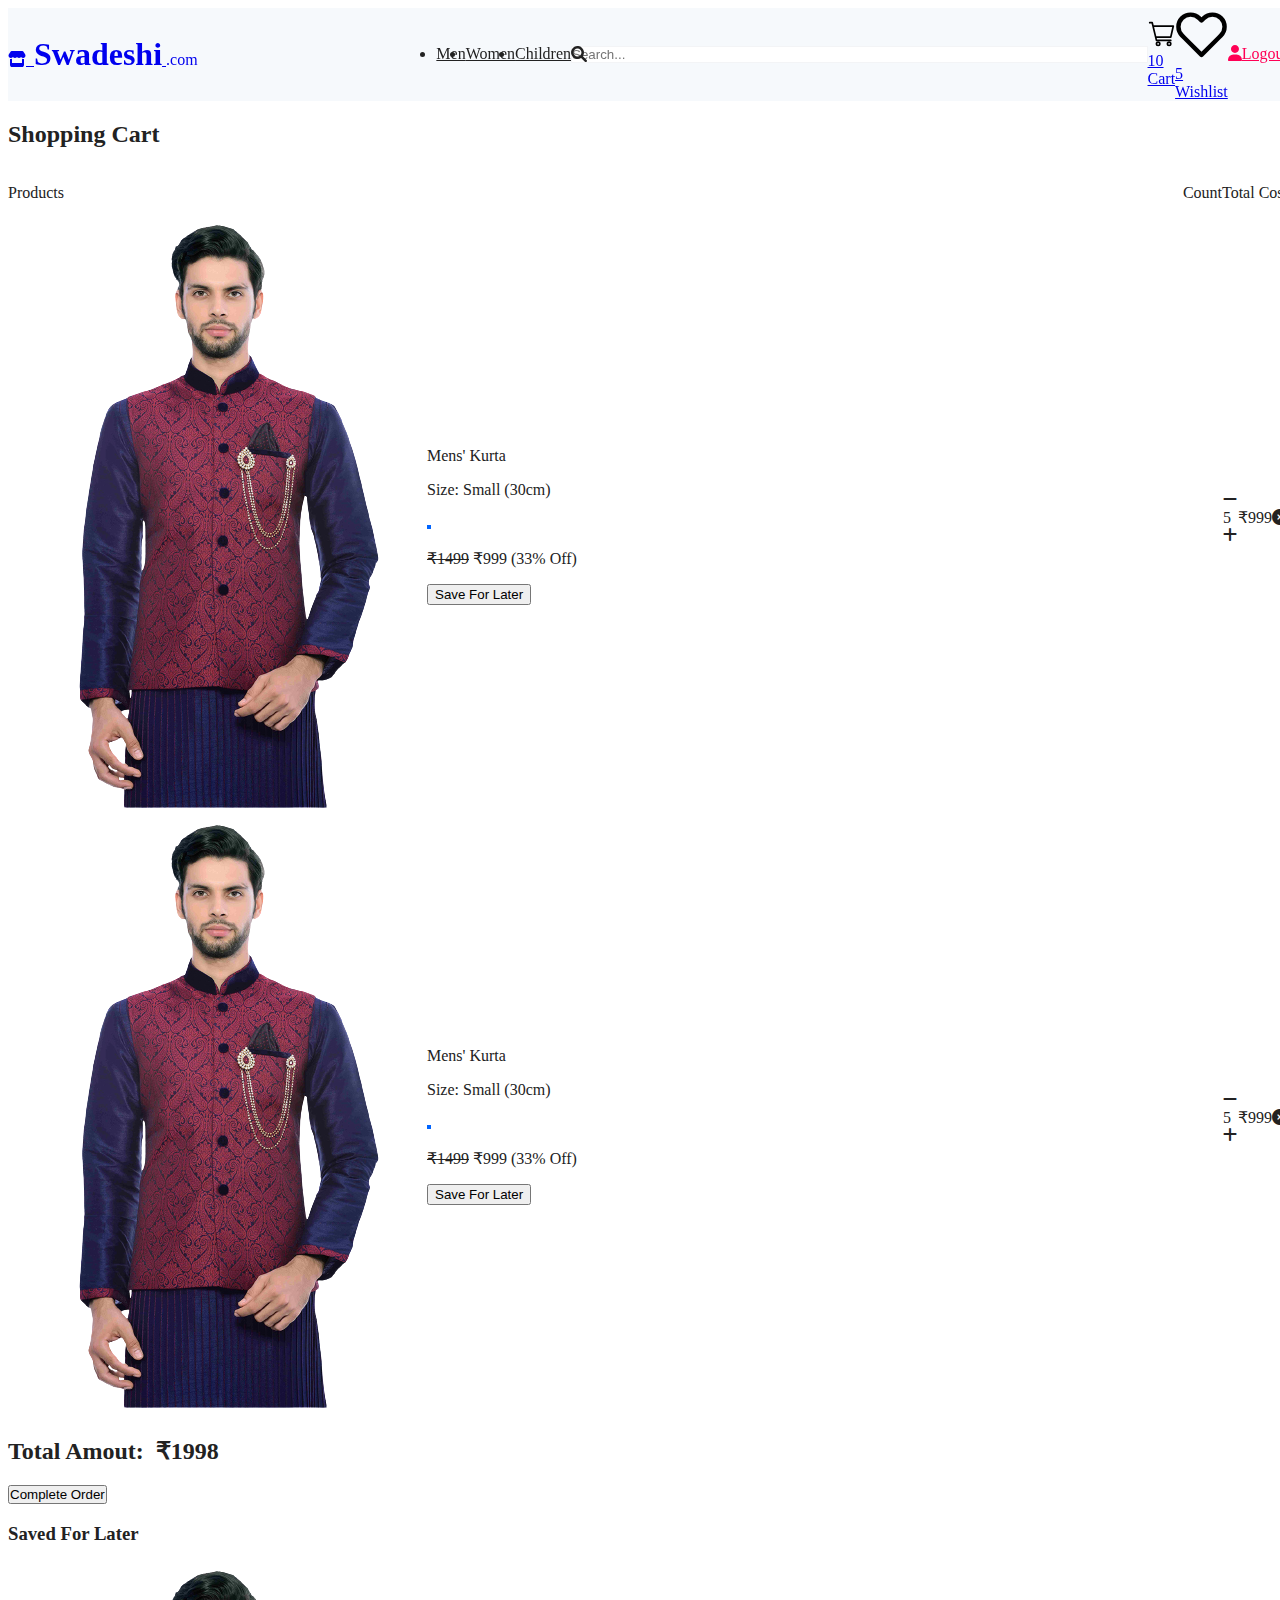
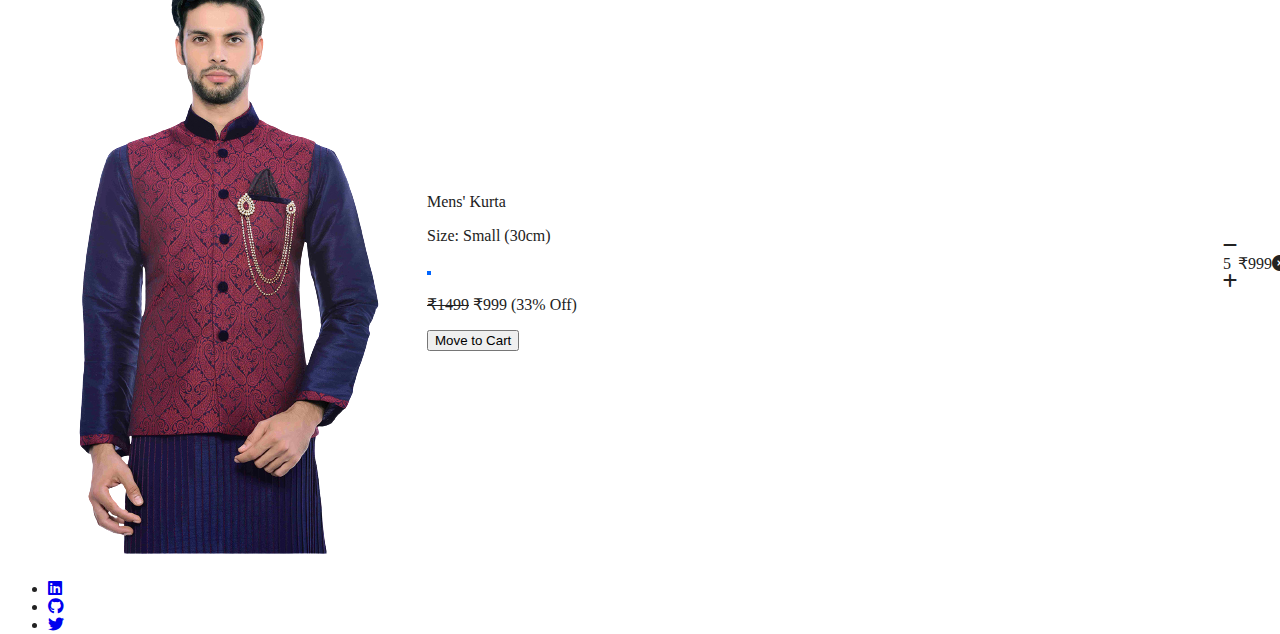
==== templates/cart.html @ b04853ad "feat: cart page added" ====
<!DOCTYPE html>
<html lang="en">
  <head>
    <meta charset="UTF-8" />
    <meta http-equiv="X-UA-Compatible" content="IE=edge" />
    <meta name="viewport" content="width=device-width, initial-scale=1.0" />
    <!-- FontAwesome CDN -->
    <link
      rel="stylesheet"
      href="https://cdnjs.cloudflare.com/ajax/libs/font-awesome/6.0.0/css/all.min.css"
      integrity="sha512-9usAa10IRO0HhonpyAIVpjrylPvoDwiPUiKdWk5t3PyolY1cOd4DSE0Ga+ri4AuTroPR5aQvXU9xC6qOPnzFeg=="
      crossorigin="anonymous"
      referrerpolicy="no-referrer"
    />
    <!-- Local Stylesheet -->
    <link rel="stylesheet" href="../style.css" />
    <title>Swadeshi</title>
  </head>
  <body>
    <div class="root">
      <div class="content">
        <header class="header-container p-sm shadow-md">
          <nav class="header__nav">
            <div class="nav__logo-container">
              <a href="./index.html" class="text-default">
                <i class="fa-solid fa-store"></i>&nbsp;
                <h1>Swadeshi</h1>
                <span class="bold-lg">.com</span>
              </a>
            </div>
            <ul class="nav__links m-x-md">
              <li class="m-x-sm p-x-sm">
                <a class="btn btn-link p-b-lg" href="#">Men</a>
              </li>
              <li class="m-x-sm p-x-sm">
                <a class="btn btn-link p-b-sm" href="#">Women</a>
              </li>
              <li class="m-x-sm p-x-sm">
                <a class="btn btn-link p-b-sm" href="#">Children</a>
              </li>
            </ul>
            <div class="nav__searchbar m-x-sm">
              <input
                class="search-input border-rounded-md shadow-sm"
                placeholder="Search..."
                type="text"
                id="text-input"
              />
              <i class="fas fa-search search-input__btn"></i>
            </div>
            <div class="nav__icons text-center">
              <div class="nav__icons-cart">
                <div class="badge__container text-center">
                  <a href="./cart.html"
                    ><img
                      class="badge__container-img"
                      src="../assets/cart.svg"
                      alt="Cart-img"
                    />
                    <div
                      class="badge badge-top-right border-rounded-full bg-primary text-offwhite bold-xl"
                    >
                      10
                    </div>
                    <span class="text-5 text-primary bold-lg center-x"
                      >Cart</span
                    ></a
                  >
                </div>
              </div>
              <div class="nav__icons-wishlist">
                <div class="badge__container text-center">
                  <a href="./cart.html"
                    ><img
                      class="badge__container-img"
                      src="../assets/wishlist.svg"
                      alt="Cart-img"
                    />
                    <div
                      class="badge badge-top-right border-rounded-full bg-primary text-offwhite bold-xl"
                    >
                      5
                    </div>
                    <span class="text-5 text-primary bold-lg">Wishlist</span></a
                  >
                </div>
              </div>
              <div class="nav__icons-login">
                <a
                  href="../index.html"
                  class="btn btn-secondary btn-icon border-rounded-md bg-light"
                  ><i class="fas fa-user btn__icon"></i>Logout</a
                >
              </div>
            </div>
          </nav>
        </header>
        <div class="main-wrapper">
          <main class="main-container">
            <div class="cart-container m-lg">
              <div class="cart__heading text-primary m-y-lg">
                <h2>Shopping Cart</h2>
              </div>
              <div class="cart__table">
                <div class="table__headings">
                  <p class="heading__product text-3 bold-lg">Products</p>
                  <p class="heading__count text-3 bold-lg m-x-xl">Count</p>
                  <p class="heading__cost text-3 bold-lg m-x-xl">Total Cost</p>
                  <span></span>
                </div>
                <!-- Cart Item -->
                <div class="cart__item m-y-lg">
                  <div class="item__img">
                    <img
                      src="../assets/kurta-removebg-preview.png"
                      class="img-sm"
                      alt=""
                    />
                  </div>
                  <div class="item__description m-x-lg">
                    <p class="text-4 bold-lg p-y-sm">Mens' Kurta</p>
                    <p class="text-4 bold-lg p-b-sm">Size: Small (30cm)</p>
                    <p>
                      <span
                        class="color-box selected bg-default border-rounded-full cursor-pointer"
                      ></span>
                      <span
                        class="color-box bg-success border-rounded-full cursor-pointer"
                      ></span>
                      <span
                        class="color-box bg-warning border-rounded-full cursor-pointer"
                      ></span>
                      <span
                        class="color-box bg-danger border-rounded-full cursor-pointer"
                      ></span>
                    </p>
                    <p class="p-y-sm text-4 bold-lg">
                      <span class="strike">&#8377;1499</span>
                      <span> &#8377;999</span>
                      <span class="text-success">(33% Off)</span>
                    </p>
                    <button class="btn btn-secondary">Save For Later</button>
                  </div>
                  <div class="item__count flex-center m-x-xl">
                    <div
                      class="count__delete bg-secondary p-sm border-rounded-sm"
                    >
                      <i class="fa-solid fa-minus"></i>
                    </div>
                    <div class="count p-sm text-4 bold-lg">5</div>
                    <div class="count__add bg-secondary p-sm border-rounded-sm">
                      <i class="fa-solid fa-plus"></i>
                    </div>
                  </div>
                  <div class="item__price text-4 bold-lg m-x-xxl">
                    &#8377;999
                  </div>
                  <div class="item__delete flex-center m-x-sm">
                    <i class="fa-solid fa-circle-xmark"></i>
                  </div>
                </div>
                <div class="divider"></div>
                <!-- First Cart Item ends here -->
                <!-- Cart Item -->
                <div class="cart__item m-y-lg">
                  <div class="item__img">
                    <img
                      src="../assets/kurta-removebg-preview.png"
                      class="img-sm"
                      alt=""
                    />
                  </div>
                  <div class="item__description m-x-lg">
                    <p class="text-4 bold-lg p-y-sm">Mens' Kurta</p>
                    <p class="text-4 bold-lg p-b-sm">Size: Small (30cm)</p>
                    <p>
                      <span
                        class="color-box selected bg-default border-rounded-full cursor-pointer"
                      ></span>
                      <span
                        class="color-box bg-success border-rounded-full cursor-pointer"
                      ></span>
                      <span
                        class="color-box bg-warning border-rounded-full cursor-pointer"
                      ></span>
                      <span
                        class="color-box bg-danger border-rounded-full cursor-pointer"
                      ></span>
                    </p>
                    <p class="p-y-sm text-4 bold-lg">
                      <span class="strike">&#8377;1499</span>
                      <span> &#8377;999</span>
                      <span class="text-success">(33% Off)</span>
                    </p>
                    <button class="btn btn-secondary">Save For Later</button>
                  </div>
                  <div class="item__count flex-center m-x-xl">
                    <div
                      class="count__delete bg-secondary p-sm border-rounded-sm"
                    >
                      <i class="fa-solid fa-minus"></i>
                    </div>
                    <div class="count p-sm text-4 bold-lg">5</div>
                    <div class="count__add bg-secondary p-sm border-rounded-sm">
                      <i class="fa-solid fa-plus"></i>
                    </div>
                  </div>
                  <div class="item__price text-4 bold-lg m-x-xxl">
                    &#8377;999
                  </div>
                  <div class="item__delete flex-center m-x-sm">
                    <i class="fa-solid fa-circle-xmark"></i>
                  </div>
                </div>
                <div class="divider"></div>
                <!-- Second Cart Item ends here -->
              </div>
              <div class="final-price flex-center m-y-lg">
                <div class="final-price__heading text-primary flex-center">
                  <h2>Total Amout: &nbsp;<span>&#8377;1998</span></h2>
                  <button
                    class="btn btn-default complete-order-btn m-l-lg border-rounded-lg"
                  >
                    Complete Order
                  </button>
                </div>
              </div>
              <div class="saved-for-later">
                <h3>Saved For Later</h3>
                <!-- Cart Item -->
                <div class="cart__item m-y-lg">
                  <div class="item__img">
                    <img
                      src="../assets/kurta-removebg-preview.png"
                      class="img-sm"
                      alt=""
                    />
                  </div>
                  <div class="item__description m-x-lg">
                    <p class="text-4 bold-lg p-y-sm">Mens' Kurta</p>
                    <p class="text-4 bold-lg p-b-sm">Size: Small (30cm)</p>
                    <p>
                      <span
                        class="color-box selected bg-default border-rounded-full cursor-pointer"
                      ></span>
                      <span
                        class="color-box bg-success border-rounded-full cursor-pointer"
                      ></span>
                      <span
                        class="color-box bg-warning border-rounded-full cursor-pointer"
                      ></span>
                      <span
                        class="color-box bg-danger border-rounded-full cursor-pointer"
                      ></span>
                    </p>
                    <p class="p-y-sm text-4 bold-lg">
                      <span class="strike">&#8377;1499</span>
                      <span> &#8377;999</span>
                      <span class="text-success">(33% Off)</span>
                    </p>
                    <button class="btn btn-secondary">Move to Cart</button>
                  </div>
                  <div class="item__count flex-center m-x-xl">
                    <div
                      class="count__delete bg-secondary p-sm border-rounded-sm"
                    >
                      <i class="fa-solid fa-minus"></i>
                    </div>
                    <div class="count p-sm text-4 bold-lg">5</div>
                    <div class="count__add bg-secondary p-sm border-rounded-sm">
                      <i class="fa-solid fa-plus"></i>
                    </div>
                  </div>
                  <div class="item__price text-4 bold-lg m-x-xxl">
                    &#8377;999
                  </div>
                  <div class="item__delete flex-center m-x-sm">
                    <i class="fa-solid fa-circle-xmark"></i>
                  </div>
                </div>
                <div class="divider"></div>
                <!-- Second Cart Item ends here -->
              </div>
            </div>
          </main>
        </div>
        <footer class="footer-container flex-center">
          <ul class="footer__links flex-center">
            <li>
              <a
                class="btn"
                href="https://www.linkedin.com/in/rishikesh-shinde-1211b5192/"
                ><i class="fab fa-linkedin"></i>
              </a>
            </li>
            <li>
              <a class="btn" href="https://github.com/rdshinde"
                ><i class="fab fa-github"></i
              ></a>
            </li>
            <li>
              <a class="btn" href="https://twitter.com/Rishike16406089"
                ><i class="fab fa-twitter"></i
              ></a>
            </li>
          </ul>
        </footer>
      </div>
    </div>
  </body>
</html>
---- style.css ----
@import url("https://bermuda-css.netlify.app/style.css");
@import url("./stylesheets/abstracts/colors.css");
@import url("./stylesheets/utils/utility.css");
*,
*::after,
*::before {
  box-sizing: border-box;
}
body {
  background-color: var(--defalult-bg-color);

  color: var(--default-text-color);
}
.root {
  height: 100vh;
  margin: auto;
  width: 100vw;
}
/* content component */
.content {
  margin: auto;
  position: relative;
  width: 100%;
}
/* header comonent styling */
.header-container {
  background-color: var(--off-white);
  position: sticky;
  top: 0;
  z-index: 10;
}
/* Navbar styling */
.header__nav {
  align-items: center;
  display: flex;
  flex-wrap: wrap;
  margin: auto;
  padding: 0 var(--scale-md);
}

/* Nav Links Styling */
.nav__links {
  display: flex;
}
.nav__links li a {
  color: var(--default-text-color);
}
.nav__links li a:hover {
  border-bottom: 2px solid var(--primary-color);
  box-sizing: border-box;
  color: var(--primary-color);
}
.nav__logo-container * {
  display: inline-block;
}
.nav__logo-container {
  flex-grow: 1;
}
.nav__logo-container a .fa-store {
  font-size: var(--scale-xl);
}
/* Store Icon */
a .fa-store:hover {
  transform: scale(1); /* To avoid default scaling of icon*/
}

/* Nav Searchbar styling */
.nav__searchbar {
  align-items: center;
  display: flex;
  flex-grow: 2;
  position: relative;
}
.nav__searchbar .search-input__btn {
  position: absolute;
  right: var(--scale-md);
}

.search-input {
  border: 1px solid var(--secondary-color);
  outline: 1px solid transparent;
  padding: var(--scale-sm);
  width: 100%;
}

/* Nav Icons styling */
.nav__icons {
  align-items: center;
  display: flex;
  margin-left: auto;
}
.badge__container:hover {
  transform: scale(1.03);
}

.nav__icons-login a {
  color: var(--primary-color);
}

/* Hero Styling */
.hero {
  align-items: center;
  background-image: linear-gradient(
    150deg,
    var(--primary-color),
    var(--off-white),
    var(--defalult-bg-color),
    var(--default-color)
  );
  margin: var(--scale-lg) auto;
  width: 90%;
}
.hero__btn {
  font-size: var(--scale-lg);
  padding: var(--scale-md) var(--scale-lg);
}
/* Categories */
.categories {
  align-items: center;
  display: flex;
  flex-wrap: wrap;
  justify-content: space-evenly;
}
.category {
  aspect-ratio: 1/1;
  transition: all 0.2s ease-in;
  width: var(--scale-xxl);
}
.category:hover {
  box-shadow: var(--shadow-color) 0px 5px 15px;
  transform: scale(1.03);
}

/* New Arrivals Container Styling */
.new-arrivals {
  align-items: center;
  display: flex;
  flex-wrap: wrap;
  justify-content: space-evenly;
}
.new-arrivals .card {
  transition: all 0.2s ease-in;
}
.new-arrivals .card:hover {
  transform: scale(1.01);
  box-shadow: var(--shadow-color) 0px 5px 15px;
}
.new-arrivals .card .card__footer {
  align-items: center;
  display: flex;
  justify-content: center;
  padding: var(--scale-sm);
}
.new-arrivals .card-with-badge::after {
  background: var(--warning-color);
}
.new-arrivals .card-with-badge::before {
  background: var(--warning-hover);
}

/* Footer container Styling */
.footer__links {
  font-size: var(--scale-lg);
}

/* Shopping Cart Styling */
.table__headings {
  display: flex;
  align-items: center;
  justify-content: space-between;
}
.heading__product {
  flex-grow: 1;
}
.cart__item {
  display: flex;
  align-items: center;
  justify-content: space-between;
}
.item__description {
  flex-grow: 1;
}
.final-price__heading {
  margin-left: auto;
}
.complete-order-btn {
  padding: var(--scale-md);
}
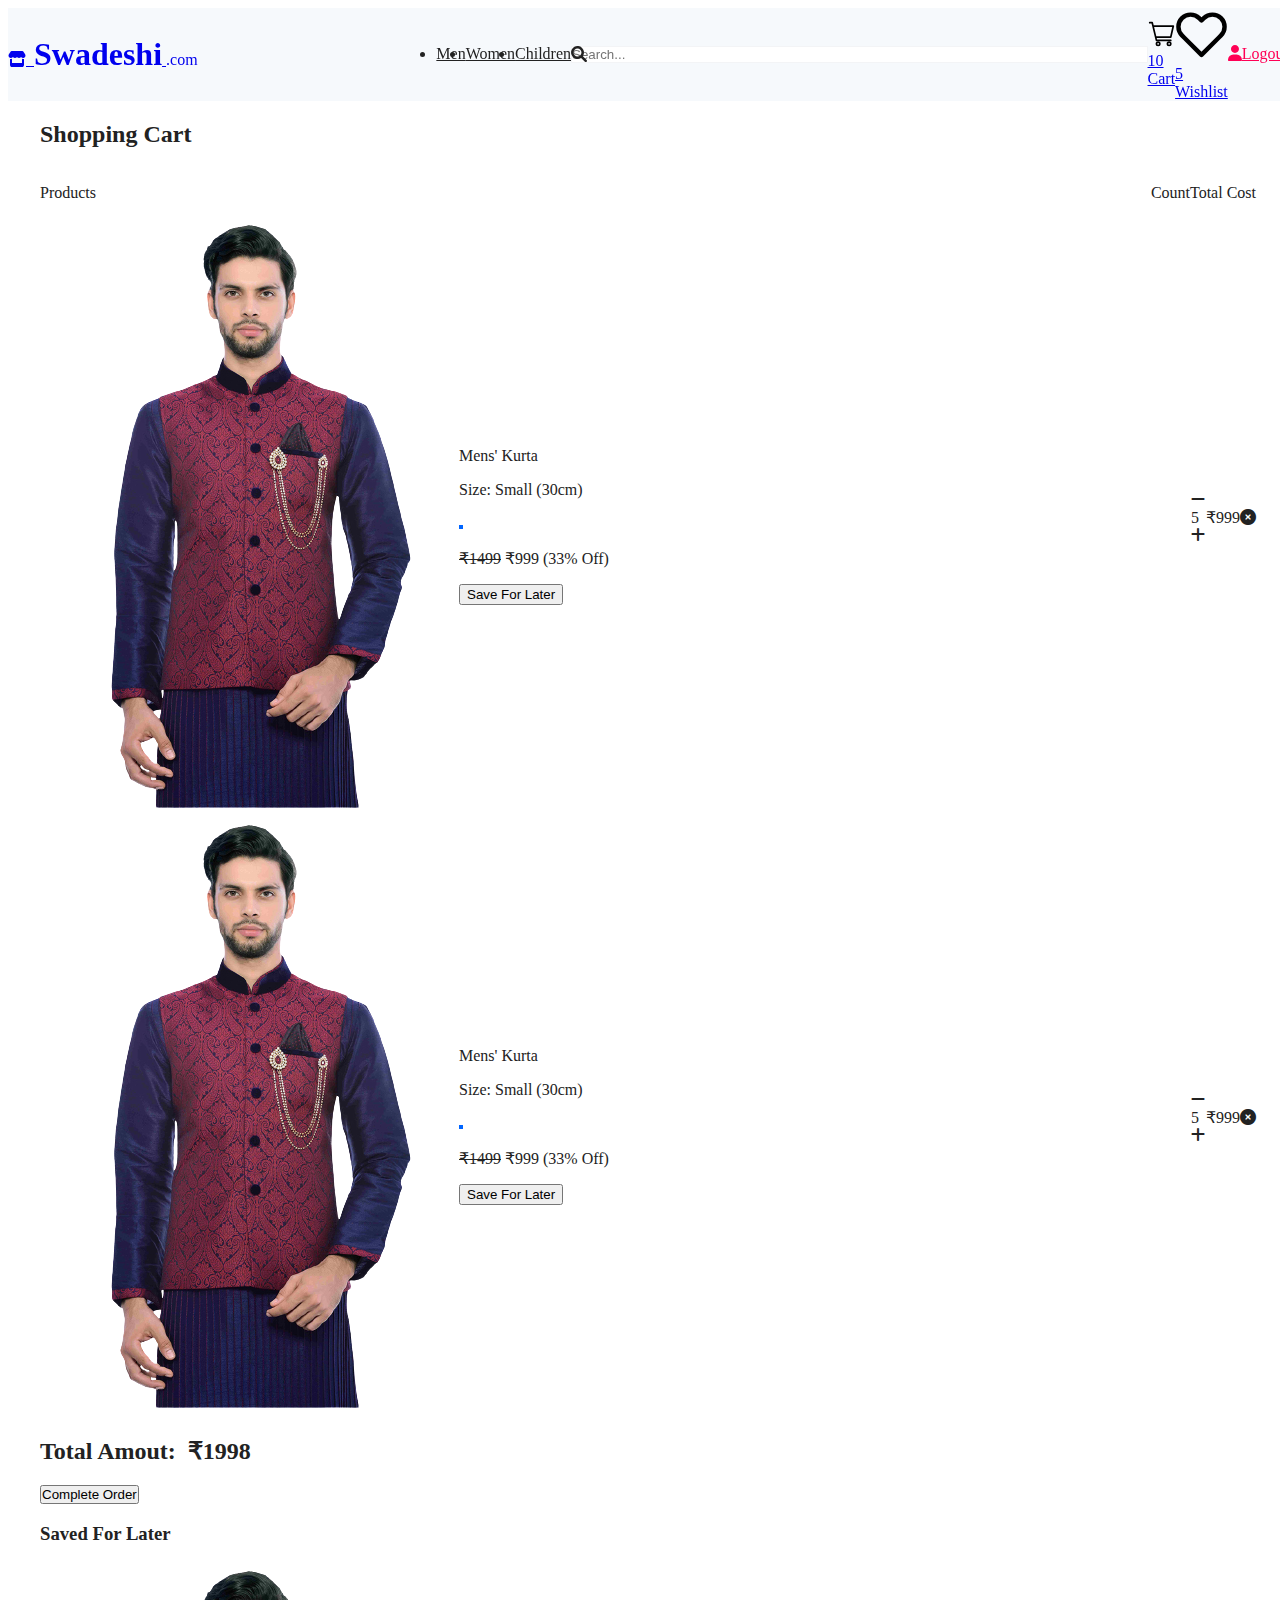
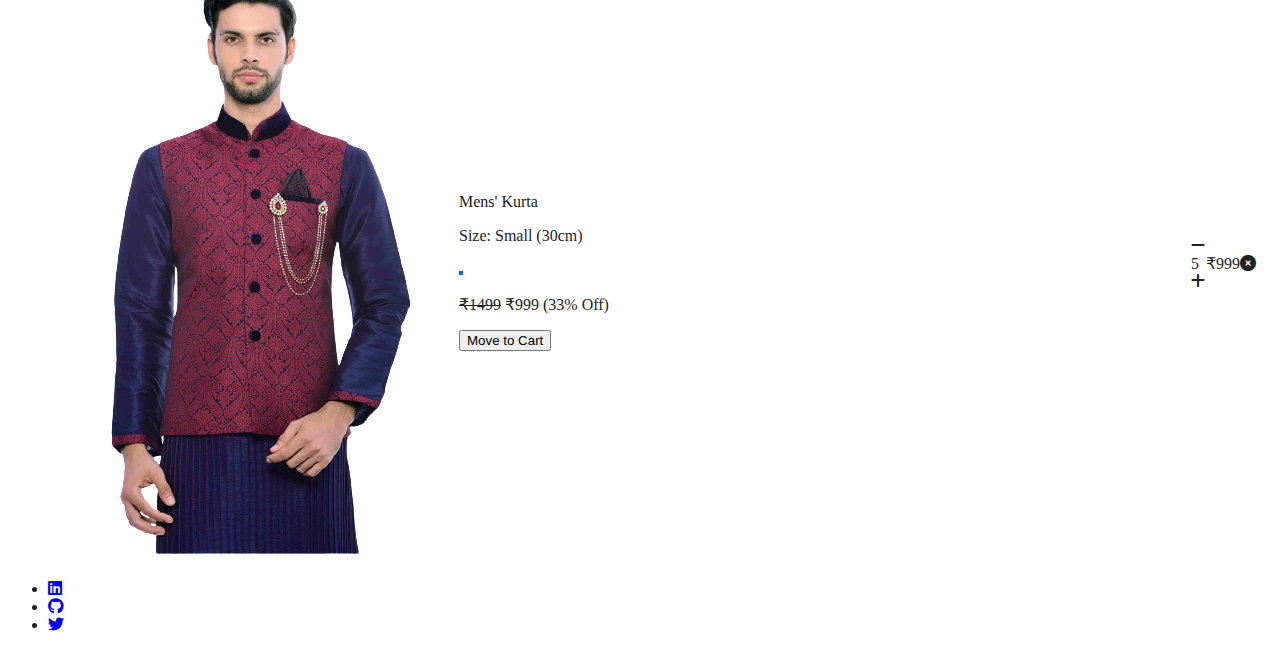
==== commit 4a9f988c: "Update cart.html" ====
--- a/templates/cart.html
+++ b/templates/cart.html
@@ -22,7 +22,7 @@
         <header class="header-container p-sm shadow-md">
           <nav class="header__nav">
             <div class="nav__logo-container">
-              <a href="./index.html" class="text-default">
+              <a href="../index.html" class="text-default">
                 <i class="fa-solid fa-store"></i>&nbsp;
                 <h1>Swadeshi</h1>
                 <span class="bold-lg">.com</span>
--- a/style.css
+++ b/style.css
@@ -12,7 +12,6 @@
   color: var(--default-text-color);
 }
 .root {
-  height: 100vh;
   margin: auto;
   width: 100vw;
 }
@@ -97,6 +96,99 @@
   color: var(--primary-color);
 }
 
+/* Aside Container */
+
+.main {
+  display: grid;
+  grid-template-areas: "aside main";
+  grid-template-columns: 0.25fr 0.75fr;
+  width: 100%;
+}
+.aside-wrapper {
+  background-color: var(--off-white);
+  border-right: 2px solid var(--secondary-color);
+  border-top: 2px solid var(--secondary-color);
+  grid-area: aside;
+  height: 100vh;
+  margin: auto;
+  position: fixed;
+  width: 25%;
+  z-index: 9;
+}
+.aside-container {
+  max-height: 85vh;
+  overflow-y: auto;
+}
+.filter-heading,
+.sort-heading {
+  align-items: center;
+  display: flex;
+}
+.filter-heading button,
+.sort-heading button {
+  margin-left: auto;
+}
+.main-wrapper {
+  grid-area: main;
+  margin: auto;
+  width: 100%;
+}
+
+.main-container {
+  width: 95%;
+  margin: auto;
+}
+
+/* Stling for card component and card-container */
+.cards-container {
+  align-items: center;
+  display: flex;
+  flex-wrap: wrap;
+  justify-content: space-evenly;
+}
+
+.cards-container .card {
+  color: var(--default-text-color);
+  max-height: 35rem;
+  max-width: 18rem;
+  transition: all 0.2s ease-in;
+}
+
+.cards-container .card:hover {
+  transform: scale(1.01);
+}
+
+.cards-container .card .card__footer {
+  align-items: center;
+  display: flex;
+  flex-direction: column;
+  justify-content: center;
+}
+
+.cards-container .card .card__footer .btn {
+  width: 100%;
+}
+.rating-simple {
+  background-color: var(--active-color);
+  width: var(--scale-xl);
+}
+
+.card__wishlist, .card__remove {
+  position: absolute;
+  right: 0;
+  top: 0;
+  z-index: 7;
+}
+
+.card__wishlist,
+.card__remove {
+  font-size: calc(var(--scale-md) + var(--scale-sm));
+}
+
+.card__wishlist:hover,
+.card__remove:hover {
+  color: var(--warning-color);
+}
 /* Hero Styling */
 .hero {
   align-items: center;
